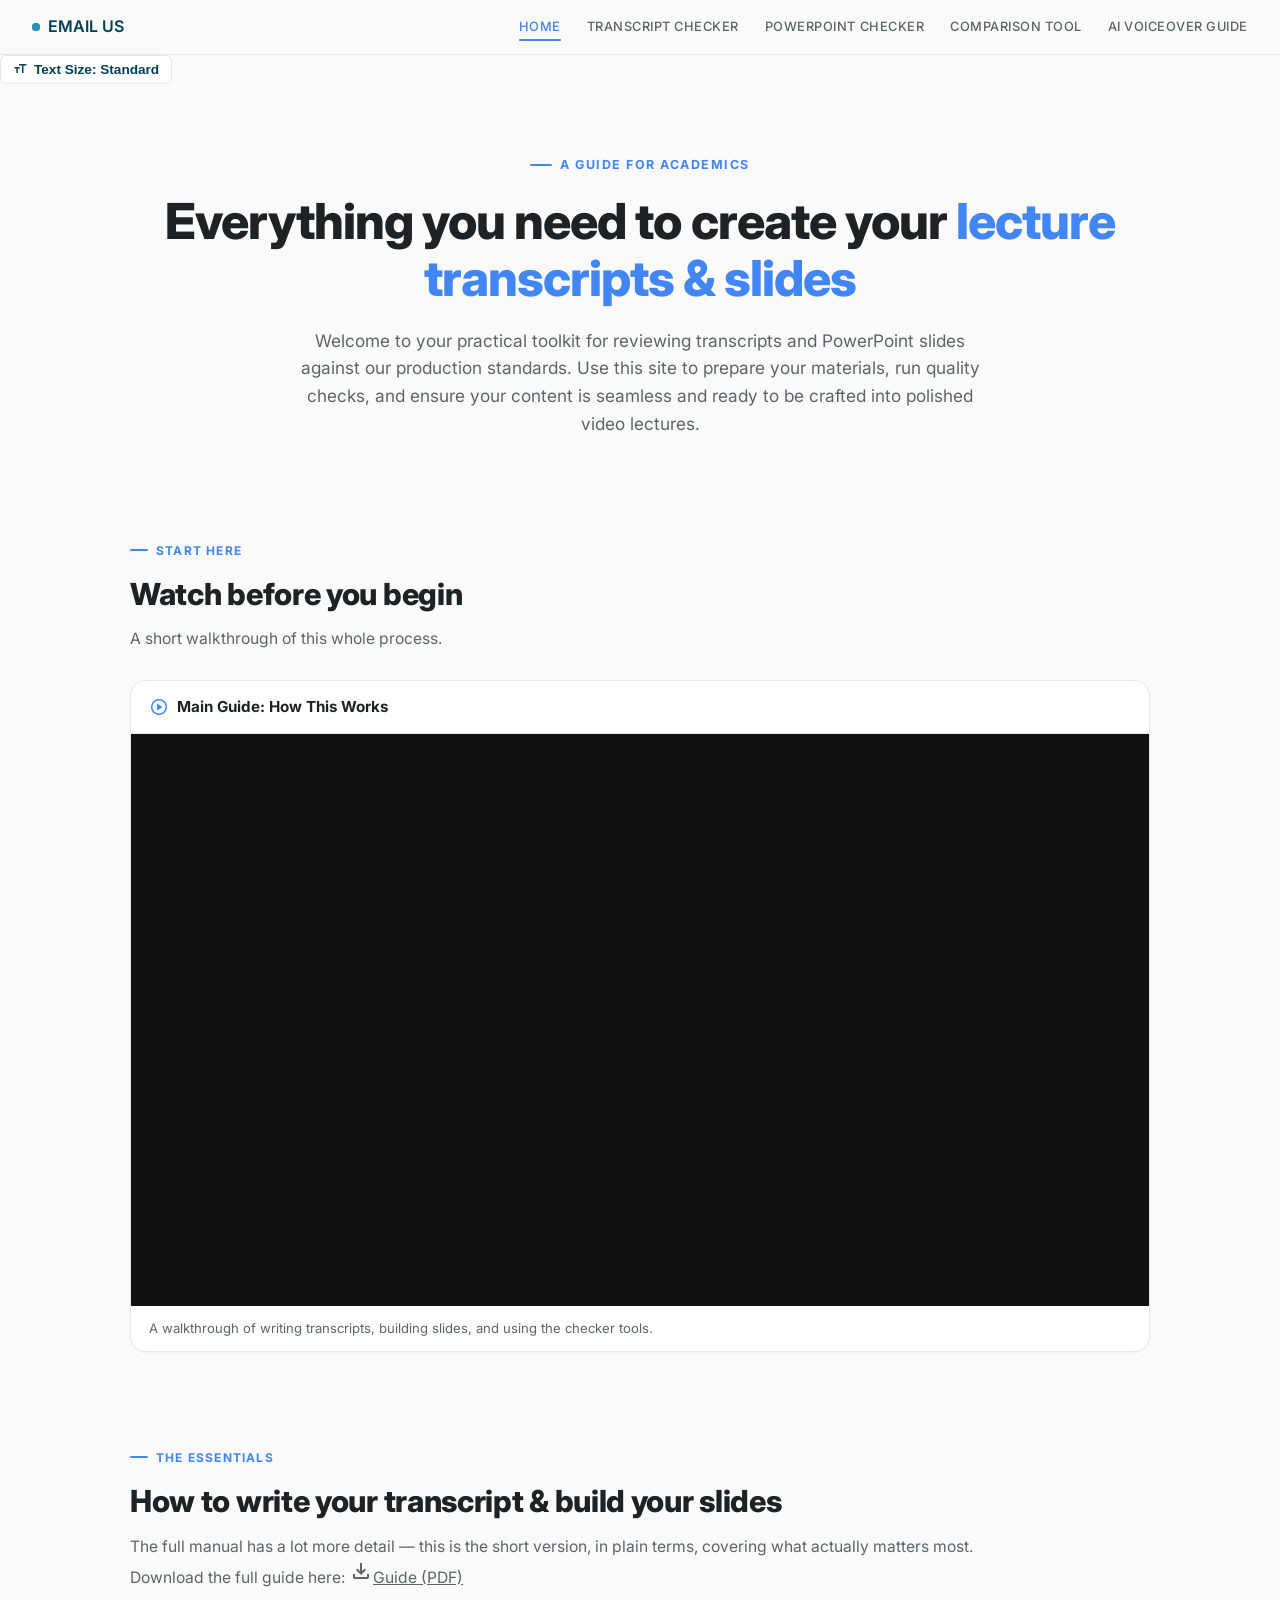
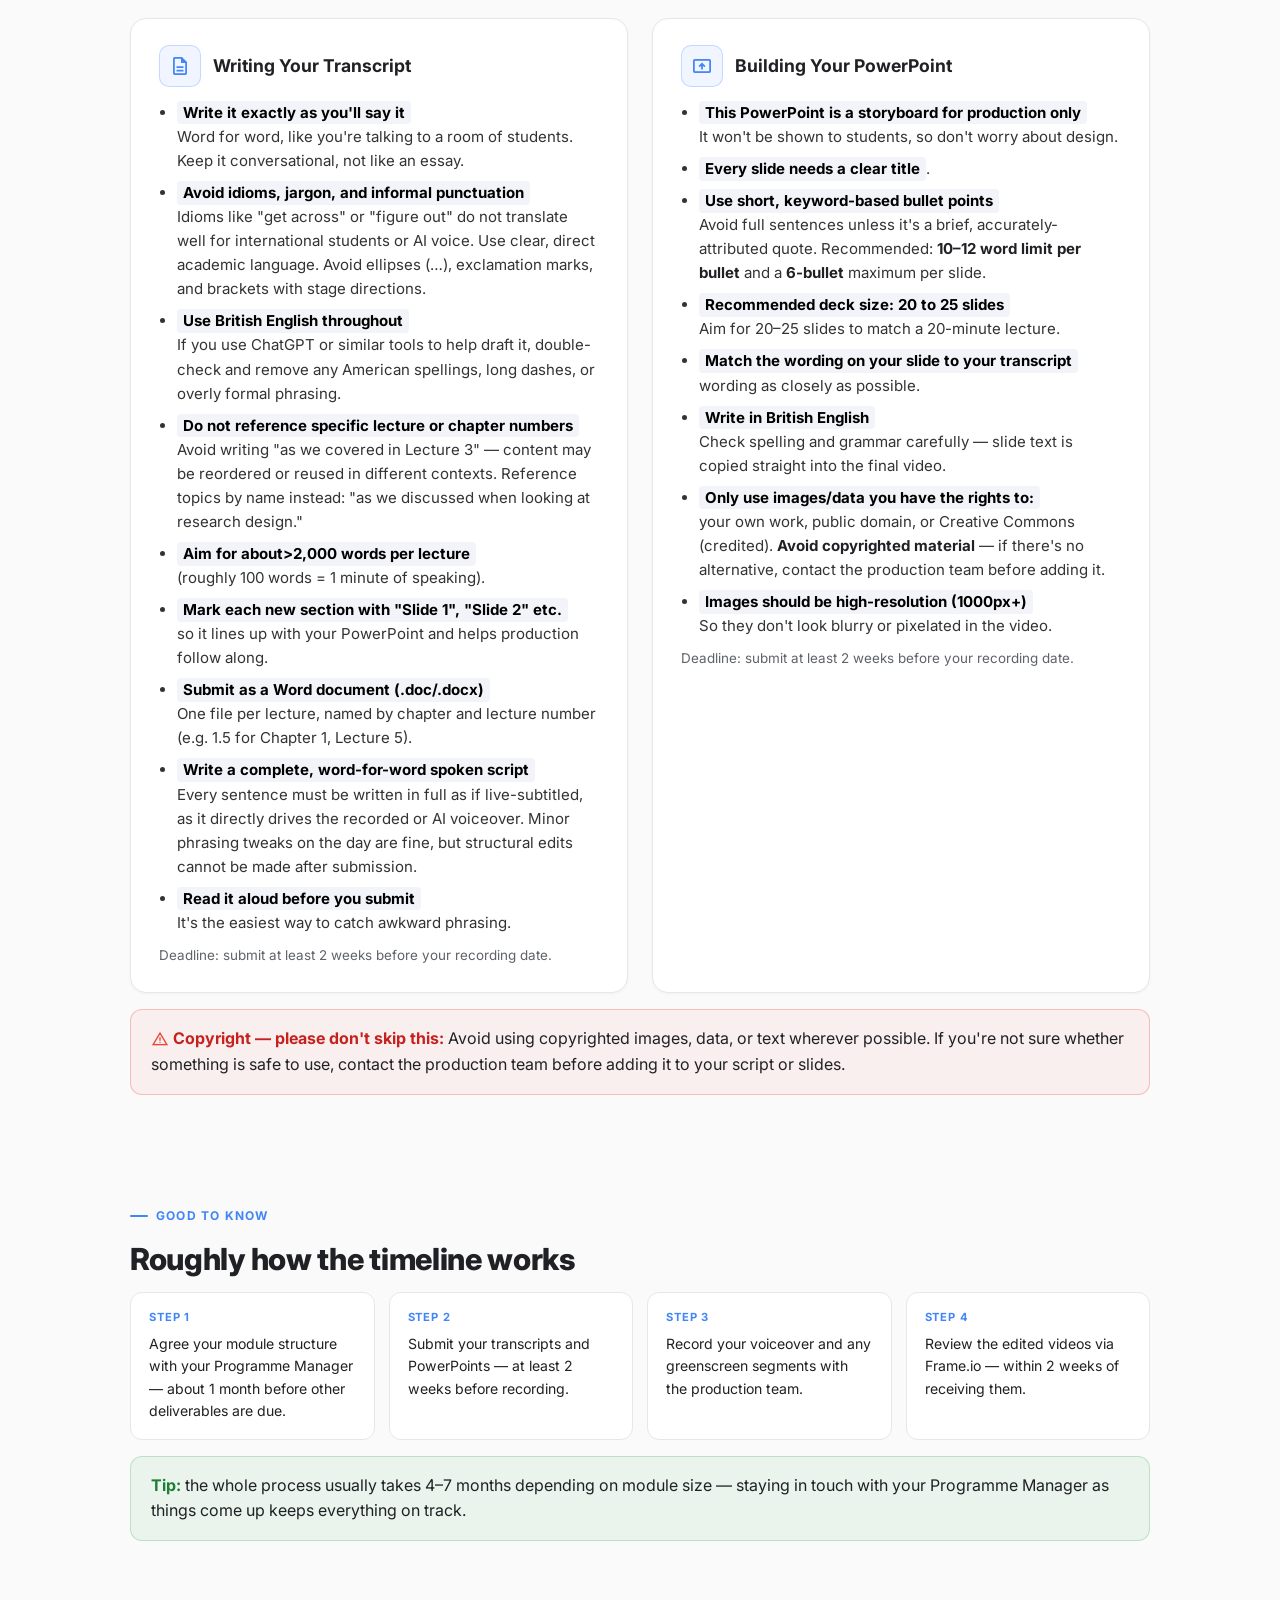
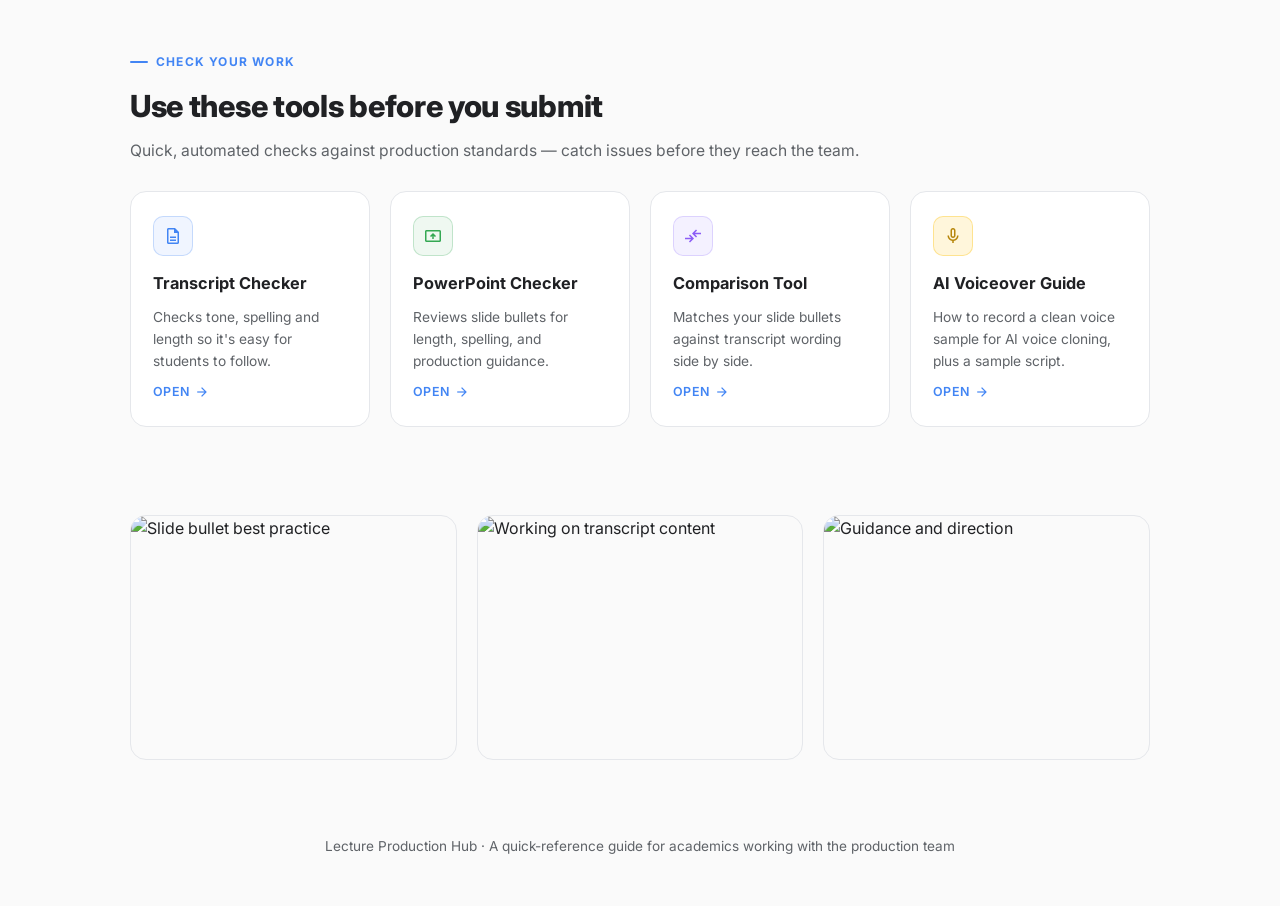
==== index.html @ a590941e "Update and rename guide_cld.html to index.html" ====
<!DOCTYPE html>
<html lang="en">
<head>
<meta charset="UTF-8" />
<meta name="viewport" content="width=device-width, initial-scale=1.0" />
<title>Lecture Production Hub — Guide for Academics</title>
<link rel="preconnect" href="https://fonts.googleapis.com" />
<link rel="preconnect" href="https://fonts.gstatic.com" crossorigin />
<link href="https://fonts.googleapis.com/css2?family=Inter:wght@400;500;600;700;800&display=swap" rel="stylesheet" />
<link href="https://fonts.googleapis.com/css2?family=Material+Symbols+Outlined:wght,FILL@100..700,0..1&display=swap" rel="stylesheet" />
<style>
  *, *::before, *::after { box-sizing: border-box; margin: 0; padding: 0; }

  :root {
    --blue: #4285F4;
    --blue-dim: rgba(66,133,244,0.08);
    --blue-border: rgba(66,133,244,0.25);
    --green: #34A853;
    --green-dim: rgba(52,168,83,0.08);
    --green-border: rgba(52,168,83,0.25);
    --yellow: #FBBC05;
    --red: #EA4335;
    --red-dim: rgba(234,67,53,0.06);
    --red-border: rgba(234,67,53,0.3);
    --bg: #fafafa;
    --white: #ffffff;
    --text: #202124;
    --muted: #5f6368;
    --border: #e5e7eb;
  }

  html, body {
    width: 100%;
    background: var(--bg);
    color: var(--text);
    font-family: 'Inter', Arial, sans-serif;
    font-size: 16px;
    line-height: 1.6;
    -webkit-font-smoothing: antialiased;
    overflow-x: hidden;
  }

  a { color: inherit; }

  /* ── Site Nav ── */
/* ── Site Nav ── */
.site-nav {
  /* Sticky positioning & glassmorphism visuals */
  position: sticky;
  top: 0;
  z-index: 50;
  background: rgba(250, 250, 250, 0.95);
  backdrop-filter: blur(14px);
  -webkit-backdrop-filter: blur(14px);
  border-bottom: 1px solid var(--border);

  /* Flexbox alignment & layout */
  display: flex;
  align-items: center;
  justify-content: space-between; /* Pushes email to left, nav links to right */
  gap: 32px;                      /* Ensures a minimum 32px separation between email & nav */
  padding: 14px 32px;             /* Keeps the original horizontal breathing room */
}

/* Ensure the links inside <nav> stay neatly spaced inline */
.site-nav nav {
  display: flex;
  align-items: center;
  gap: 20px;                      /* Controls spacing between individual nav items (Home, Checkers, etc.) */
}
  .site-nav .logo {
    font-size: 1rem;
    font-weight: 700;
    color: var(--text);
    text-decoration: none;
    display: flex;
    align-items: center;
    gap: 8px;
    letter-spacing: 0.01em;
  }
  .logo-dot {
    width: 8px; height: 8px; border-radius: 50%;
    background: var(--blue);
    display: inline-block;
    animation: pulse 2s ease-in-out infinite;
    flex-shrink: 0;
  }
  /* Group Email link and Button on the left */
.site-nav-left {
  display: flex;
  align-items: center;
  gap: 16px; /* Spacing between Email link and button */
}

/* Button Styling */
.font-toggle-btn {
  display: inline-flex;
  align-items: center;
  gap: 6px;
  background: #ffffff;
  color: #004056;
  border: 1px solid var(--border, #cccccc);
  border-radius: 6px;
  padding: 6px 12px;
  font-size: 0.85rem;
  font-weight: 600;
  cursor: pointer;
  transition: all 0.2s ease;
}

.font-toggle-btn:hover {
  background: #f0f4f8;
  border-color: #2b91b3;
}

/* Active State (When responsive.css is injected) */
/* .font-toggle-btn.active {
  background: #004056;
  color: #ffffff;
  border-color: #004056;
} */

.font-toggle-btn .material-symbols-outlined {
  font-size: 1.1em;
}
  @keyframes pulse {
    0%, 100% { opacity: 1; transform: scale(1); }
    50% { opacity: 0.55; transform: scale(0.82); }
  }
  /* Container Link */
.email-link {
  display: inline-flex;
  align-items: center;
  gap: 8px; /* Adds space between the dot and text */
  color: #004056;
  font-weight: 600;
  text-decoration: none;
  text-transform: uppercase;
}

/* Base Dot */
.logo-dot {
  position: relative;
  width: 8px;
  height: 8px;
  background-color: #2b91b3; /* Main dot colour */
  border-radius: 50%;
  flex-shrink: 0;
}

/* Pulsing Outer Ring */
.logo-dot::after {
  content: "";
  position: absolute;
  top: 0;
  left: 0;
  width: 100%;
  height: 100%;
  background-color: #2b91b3;
  border-radius: 50%;
  z-index: -1;
  animation: pulse-ring 1.8s cubic-bezier(0.215, 0.61, 0.355, 1) infinite;
}

/* Pulse Animation Keyframes */
@keyframes pulse-ring {
  0% {
    transform: scale(0.95);
    opacity: 0.8;
  }
  50% {
    transform: scale(2.2);
    opacity: 0;
  }
  100% {
    transform: scale(2.2);
    opacity: 0;
  }
}
  .site-nav nav { display: flex; align-items: center; gap: 26px; flex-wrap: wrap; }
  .site-nav nav a {
    color: var(--muted);
    text-decoration: none;
    font-size: 0.8rem;
    font-weight: 500;
    letter-spacing: 0.04em;
    text-transform: uppercase;
    transition: color 0.2s;
    position: relative;
  }
  .site-nav nav a::after {
    content: '';
    position: absolute;
    left: 0; bottom: -4px;
    width: 0; height: 2px;
    background: var(--blue);
    transition: width 0.25s;
    border-radius: 2px;
  }
  .site-nav nav a:hover, .site-nav nav a.active { color: var(--blue); }
  .site-nav nav a:hover::after, .site-nav nav a.active::after { width: 100%; }

  /* ── Hero ── */
  .hero {
    padding: 64px 40px 40px;
    max-width: 1100px;
    margin: 0 auto;
    text-align: center;
  }
  .eyebrow {
    display: inline-flex;
    align-items: center;
    gap: 8px;
    font-size: 0.78rem;
    font-weight: 700;
    letter-spacing: 0.12em;
    text-transform: uppercase;
    color: var(--blue);
    margin-bottom: 18px;
  }
  .eyebrow span { width: 22px; height: 2px; background: var(--blue); display: block; border-radius: 2px; }
  h1 {
    font-size: clamp(2.1rem, 4.2vw, 3.1rem);
    font-weight: 800;
    letter-spacing: -0.02em;
    line-height: 1.15;
    margin-bottom: 20px;
    color: var(--text);
  }
  h1 em { font-style: normal; color: var(--blue); }
  .hero-sub {
    font-size: 1.08rem;
    color: var(--muted);
    max-width: 700px;
    margin: 0 auto 12px;
  }
  .hero-sub2 {
    font-size: 0.98rem;
    color: var(--muted);
    max-width: 700px;
    margin: 0 auto;
  }

  /* ── Section shell ── */
  section.block {
    max-width: 1100px;
    margin: 0 auto;
    padding: 44px 40px;
  }
  .section-label {
    display: inline-flex;
    align-items: center;
    gap: 8px;
    font-size: 0.75rem;
    font-weight: 700;
    letter-spacing: 0.1em;
    text-transform: uppercase;
    color: var(--blue);
    margin-bottom: 10px;
  }
  .section-label span { width: 18px; height: 2px; background: var(--blue); display: block; border-radius: 2px; }
  h2 {
    font-size: clamp(1.4rem, 2.4vw, 1.9rem);
    font-weight: 800;
    letter-spacing: -0.01em;
    margin-bottom: 8px;
  }
  .section-sub {
    color: var(--muted);
    font-size: 0.98rem;
    /* max-width: 720px; */
    margin-bottom: 28px;
  }

  /* ── Video row ── */
  .video-row {
    display: grid;
    grid-template-columns: 1fr 1fr;
    gap: 24px;
  }
  .video-card {
    background: var(--white);
    border: 1px solid var(--border);
    border-radius: 16px;
    overflow: hidden;
    box-shadow: 0 1px 3px rgba(0,0,0,0.04);
  }
  .video-card-label {
    display: flex;
    align-items: center;
    gap: 8px;
    padding: 14px 18px;
    font-weight: 700;
    font-size: 0.95rem;
    border-bottom: 1px solid var(--border);
  }
  .video-card-label .material-symbols-outlined { color: var(--blue); font-size: 20px; }
  .video-frame {
    position: relative;
    width: 100%;
    padding-top: 56.25%;
    background: #111;
  }
  .video-frame iframe {
    position: absolute; inset: 0; width: 100%; height: 100%; border: 0;
  }
  .video-placeholder {
    position: absolute; inset: 0;
    display: flex; flex-direction: column; align-items: center; justify-content: center;
    gap: 8px;
    color: rgba(255,255,255,0.6);
    background: repeating-linear-gradient(135deg, #1a1a1a, #1a1a1a 10px, #151515 10px, #151515 20px);
  }
  .video-placeholder .material-symbols-outlined { font-size: 34px; color: rgba(255,255,255,0.35); }
  .video-placeholder p { font-size: 0.8rem; letter-spacing: 0.04em; text-transform: uppercase; font-weight: 600; }
  .video-note { padding: 12px 18px; font-size: 0.82rem; color: var(--muted); }

  /* ── Highlight boxes ── */
  .tip-box {
    background: var(--green-dim);
    border: 1px solid var(--green-border);
    border-radius: 12px;
    padding: 16px 20px;
    margin: 16px 0;
  }
  .tip-box strong { color: #1e7e34; }
  .warn-box {
    background: var(--red-dim);
    border: 1px solid var(--red-border);
    border-radius: 12px;
    padding: 16px 20px;
    margin: 16px 0;
  }
  .warn-box strong { color: #c5221f; }
  .warn-box .material-symbols-outlined { color: var(--red); font-size: 18px; vertical-align: -4px; margin-right: 4px; }

  /* ── Guide grid ── */
  .guide-grid {
    display: grid;
    grid-template-columns: 1fr 1fr;
    gap: 24px;
  }
  .guide-card {
    background: var(--white);
    border: 1px solid var(--border);
    border-radius: 16px;
    padding: 26px 28px;
    box-shadow: 0 1px 3px rgba(0,0,0,0.04);
  }
.guide-card ul .highlight {
  font-weight: bold;
  color: black !important;        /* Blue text */
  background-color: #f2f4f9;       /* Light blue background tint */
  padding: 2px 6px;                /* Padding around highlighted text */
  border-radius: 4px;              /* Soft rounded corners */
  display: inline-block;           /* Helps padding render cleanly */
  line-height: 1.3;
}

  /* Ensure non-bold text remains standard body colour */
.guide-card ul li {
  color: var(--text-main, #333333); 
}
  .guide-card-head {
    display: flex;
    align-items: center;
    gap: 12px;
    margin-bottom: 14px;
  }
  .guide-icon {
    width: 42px; height: 42px;
    border-radius: 10px;
    display: flex; align-items: center; justify-content: center;
    background: var(--blue-dim);
    border: 1px solid var(--blue-border);
    flex-shrink: 0;
  }
  .guide-icon .material-symbols-outlined { color: var(--blue); font-size: 22px; }
  .guide-card h3 { font-size: 1.1rem; font-weight: 700; }
  .guide-card ul { margin: 0 0 0 18px; }
  .guide-card li { margin-bottom: 8px; font-size: 0.94rem; color: var(--text); }
  .guide-card li b { color: var(--text); }
  .guide-card p.small-note { font-size: 0.84rem; color: var(--muted); margin-top: 10px; }

  /* ── Timeline strip ── */
  .timeline-strip {
    display: flex;
    flex-wrap: wrap;
    gap: 14px;
    margin-top: 8px;
  }
  .timeline-item {
    flex: 1 1 160px;
    background: var(--white);
    border: 1px solid var(--border);
    border-radius: 12px;
    padding: 16px 18px;
  }
  .timeline-item .step-num {
    font-size: 0.7rem;
    font-weight: 700;
    letter-spacing: 0.08em;
    text-transform: uppercase;
    color: var(--blue);
    margin-bottom: 6px;
    display: block;
  }
  .timeline-item p { font-size: 0.88rem; color: var(--text); }

  /* ── Tool cards ── */
  .tools-grid {
    display: grid;
    grid-template-columns: repeat(4, 1fr);
    gap: 20px;
  }
  .tool-card {
    text-decoration: none;
    color: inherit;
    background: var(--white);
    border: 1px solid var(--border);
    border-radius: 16px;
    padding: 24px 22px;
    display: flex;
    flex-direction: column;
    gap: 10px;
    transition: transform 0.2s ease, box-shadow 0.2s ease, border-color 0.2s ease;
    position: relative;
  }
  .tool-card:hover {
    transform: translateY(-3px);
    box-shadow: 0 8px 20px rgba(66,133,244,0.12);
    border-color: var(--blue-border);
  }
  .tool-card .card-icon {
    width: 40px; height: 40px;
    border-radius: 10px;
    display: flex; align-items: center; justify-content: center;
    margin-bottom: 4px;
  }
  .tool-card .card-icon .material-symbols-outlined { font-size: 20px; }
  .tool-card h4 { font-size: 1.02rem; font-weight: 700; }
  .tool-card p { font-size: 0.86rem; color: var(--muted); }
  .tool-card .card-arrow {
    margin-top: auto;
    color: var(--blue);
    display: flex; align-items: center; gap: 4px;
    font-size: 0.78rem; font-weight: 600; text-transform: uppercase; letter-spacing: 0.04em;
  }

  /* ── Images row (decorative) ── */
  .images-row {
    display: grid;
    grid-template-columns: repeat(3, 1fr);
    gap: 20px;
  }
  .img-block { border-radius: 16px; overflow: hidden; border: 1px solid var(--border); aspect-ratio: 4/3; }
  .img-block img { width: 100%; height: 100%; object-fit: cover; display: block; cursor: pointer; transition: transform 0.3s; }
  .img-block img:hover { transform: scale(1.04); }

  #img-lightbox {
    position: fixed; inset: 0; z-index: 999;
    background: rgba(0,0,0,0.85);
    align-items: center; justify-content: center;
  }
  #img-lightbox img { max-width: 88%; max-height: 85%; border-radius: 10px; }
  #lightbox-close {
    position: absolute; top: 24px; right: 36px;
    color: #fff; font-size: 2.2rem; cursor: pointer; line-height: 1;
  }

  footer.site-footer {
    text-align: center;
    padding: 32px 20px 48px;
    color: var(--muted);
    font-size: 0.85rem;
  }

  @media (max-width: 900px) {
    .video-row, .guide-grid { grid-template-columns: 1fr; }
    .tools-grid { grid-template-columns: 1fr 1fr; }
    .images-row { grid-template-columns: 1fr; }
  }
  @media (max-width: 600px) {
    .tools-grid { grid-template-columns: 1fr; }
    .site-nav { flex-direction: column; gap: 10px; align-items: flex-start; }
  }
</style>

</head>
<body>

  <!-- Site Nav -->
<!-- Site Nav -->
<div class="site-nav">
  <a href="mailto:Technical%20MLA%20%3Ctechnical%40mla.ac.uk%3E?subject=Technical%20Support%20Query" class="email-link">
    <span class="logo-dot"></span>
    Email us
  </a>
  
  <nav class="nav-links">
    <a href="index.html" class="active">Home</a>
    <a href="transcript_checker.html">Transcript Checker</a>
    <a href="ppt_checker.html">PowerPoint Checker</a>
    <a href="comparison.html">Comparison Tool</a>
    <a href="ai_voiceover.html">AI Voiceover Guide</a>
  </nav>
</div>
<!-- Display Mode / Text Size Button -->
    <button type="button" class="font-toggle-btn" id="fontToggleBtn" onclick="toggleResponsiveCSS()">
      <span class="material-symbols-outlined">format_size</span>
      <span class="btn-text">Text Size: Standard</span>
    </button>
  </div>
  <!-- Hero -->
  <div class="hero">
    <div class="eyebrow"><span></span> A Guide For Academics</div>
    <h1>Everything you need to create your <em>lecture transcripts &amp; slides</em></h1>
    <p class="hero-sub">Welcome to your practical toolkit for reviewing transcripts and PowerPoint slides against our production standards. 
      Use this site to prepare your materials,
       run quality checks, and ensure your content is seamless and ready to be crafted into polished video lectures.</p>
  </div>

  <!-- Videos -->
<section class="block block-single">
  <div class="section-label"><span></span>Start Here</div>
  <h2>Watch before you begin</h2>
  <p class="section-sub">A short walkthrough of this whole process.</p>

  <div class="video-card">
    <div class="video-card-label">
      <span class="material-symbols-outlined">play_circle</span> Main Guide: How This Works
    </div>
    <div class="video-frame">
    <iframe 
  src="https://www.youtube.com/embed/Yvsx-dSLIzQ" 
  title="Main Explainer Guide" 
  referrerpolicy="strict-origin-when-cross-origin"
  allow="accelerometer; autoplay; clipboard-write; encrypted-media; gyroscope; picture-in-picture" 
  allowfullscreen>
</iframe>
    </div>
    <div class="video-note">A walkthrough of writing transcripts, building slides, and using the checker tools.</div>
  </div>
</section>

  <!-- Guide -->
  <section class="block">
    <div class="section-label"><span></span>The Essentials</div>
    <h2>How to write your transcript &amp; build your slides</h2>
    <p class="section-sub">The full manual has a lot more detail — this is the short version, in plain terms, covering what actually matters most.
         <br> Download the full guide here: 
    <a href="pdfs/Module Creation Guide for Academics.pdf" download target="_blank">
      <span class="material-symbols-outlined">download</span>Guide (PDF)
    </a>
      </p>
        <!-- Download Link Paragraph -->
 
    <div class="guide-grid">
      <!-- Transcript card -->
      <div class="guide-card">
        <div class="guide-card-head">
          <div class="guide-icon"><span class="material-symbols-outlined">description</span></div>
          <h3>Writing Your Transcript</h3>
        </div>
        <ul>
          <li> <span class="highlight">Write it exactly as you'll say it</span><br>Word for word, like you're talking to a room of students. 
            Keep it conversational, not like an essay.</li>
            <li> <span class="highlight">Avoid idioms, jargon, and informal punctuation</span><br>Idioms like "get across" or "figure out" 
              do not translate well for international students or AI voice. Use clear, 
          direct academic language. Avoid ellipses (…), 
          exclamation marks, and brackets with stage directions.</li>
          <li><span class="highlight">Use British English throughout</span> <br>If you use ChatGPT or similar tools to help draft it, 
            double-check and remove any American spellings, long dashes, or overly formal phrasing.</li>
             <li> <span class="highlight">Do not reference specific lecture or chapter numbers</span> <br>Avoid writing "as we covered in Lecture 3" — 
          content may be reordered or reused in different contexts. 
          Reference topics by name instead: 
          "as we discussed when looking at research design."</li>
          <li> <span class="highlight"> Aim for about>2,000 words per lecture</span> <br>(roughly 100 words = 1 minute of speaking).</li>
          <li> <span class="highlight">Mark each new section with "Slide 1", "Slide 2" etc.</span>  <br>so it lines up with your PowerPoint 
            and helps production follow along.</li>
          <li> <span class="highlight">Submit as a Word document (.doc/.docx)</span><br> One file per lecture, named by chapter and
             lecture number (e.g. 1.5 for Chapter 1, Lecture 5).</li>
          <li>  <span class="highlight">Write a complete, word-for-word spoken script</span><br>Every sentence must be written in full as if live-subtitled, as it
             directly drives the recorded or AI voiceover. Minor phrasing tweaks on the day are fine, but structural edits 
             cannot be made after submission.</li>
          <li><span class="highlight">Read it aloud before you submit </span><br>It's the easiest way to catch awkward phrasing.</li>
        </ul>
        <p class="small-note">Deadline: submit at least 2 weeks before your recording date.</p>
      </div>

      <!-- PPT card -->
      <div class="guide-card">
        <div class="guide-card-head">
          <div class="guide-icon"><span class="material-symbols-outlined">present_to_all</span></div>
          <h3>Building Your PowerPoint</h3>
        </div>
        <ul>
                   
          <li> <span class="highlight">This PowerPoint is a storyboard for production only</span><br>It won't be shown to students, so don't worry about design.</li>
          <li><span class="highlight">Every slide needs a clear title</span>.</li>
          <li> <span class="highlight">Use short, keyword-based bullet points</span> <br>Avoid full sentences unless it's a brief, accurately-attributed quote.
          Recommended: <b>10–12 word limit per bullet</b> and a <b>6-bullet </b>maximum per slide.</li>
            <li><span class="highlight">Recommended deck size: 20 to 25 slides</span><br>
              Aim for 20–25 slides to match a 20-minute lecture.
              </li>
          <li><span class="highlight">Match the wording on your slide to your transcript </span> wording as closely as possible.</li>
          <li> <span class="highlight">Write in British English</span><br>Check spelling and grammar carefully — slide text is copied straight into the final video.</li>
          <li><span class="highlight">Only use images/data you have the rights to: </span><br>your own work, public domain, or Creative Commons (credited). <b>Avoid copyrighted material</b> — if there's no alternative, contact the production team before adding it.</li>
          <li> <span class="highlight">Images should be high-resolution (1000px+)</span> <br>So they don't look blurry or pixelated in the video.</li>
        </ul>
        <p class="small-note">Deadline: submit at least 2 weeks before your recording date.</p>
      </div>
    </div>

    <div class="warn-box">
      <strong><span class="material-symbols-outlined">warning</span>Copyright — please don't skip this:</strong>
      Avoid using copyrighted images, data, or text wherever possible. If you're not sure whether something is safe to use, contact the production team before adding it to your script or slides.
  
    </div>
  </section>

  <!-- Timeline -->
  <section class="block">
    <div class="section-label"><span></span>Good To Know</div>
    <h2>Roughly how the timeline works</h2>
    <div class="timeline-strip">
      <div class="timeline-item"><span class="step-num">Step 1</span><p>Agree your module structure with your Programme Manager — about 1 month before other deliverables are due.</p></div>
      <div class="timeline-item"><span class="step-num">Step 2</span><p>Submit your transcripts and PowerPoints — at least 2 weeks before recording.</p></div>
      <div class="timeline-item"><span class="step-num">Step 3</span><p>Record your voiceover and any greenscreen segments with the production team.</p></div>
      <div class="timeline-item"><span class="step-num">Step 4</span><p>Review the edited videos via Frame.io — within 2 weeks of receiving them.</p></div>
    </div>
    <div class="tip-box">
      <strong>Tip:</strong> the whole process usually takes 4–7 months depending on module size — staying in touch with your Programme Manager as things come up keeps everything on track.
    </div>
  </section>

  <!-- Tools -->
  <section class="block">
    <div class="section-label"><span></span>Check Your Work</div>
    <h2>Use these tools before you submit</h2>
    <p class="section-sub">Quick, automated checks against production standards — catch issues before they reach the team.</p>

    <div class="tools-grid">
      <a href="transcript_checker.html" class="tool-card">
        <div class="card-icon" style="background:var(--blue-dim);border:1px solid var(--blue-border)">
          <span class="material-symbols-outlined" style="color:var(--blue)">description</span>
        </div>
        <h4>Transcript Checker</h4>
        <p>Checks tone, spelling and length so it's easy for students to follow.</p>
        <div class="card-arrow">Open <span class="material-symbols-outlined" style="font-size:16px">arrow_forward</span></div>
      </a>

      <a href="ppt_checker.html" class="tool-card">
        <div class="card-icon" style="background:var(--green-dim);border:1px solid var(--green-border)">
          <span class="material-symbols-outlined" style="color:var(--green)">present_to_all</span>
        </div>
        <h4>PowerPoint Checker</h4>
        <p>Reviews slide bullets for length, spelling, and production guidance.</p>
        <div class="card-arrow">Open <span class="material-symbols-outlined" style="font-size:16px">arrow_forward</span></div>
      </a>

      <a href="comparison.html" class="tool-card">
        <div class="card-icon" style="background:rgba(167,139,250,0.12);border:1px solid rgba(167,139,250,0.3)">
          <span class="material-symbols-outlined" style="color:#8b5cf6">compare_arrows</span>
        </div>
        <h4>Comparison Tool</h4>
        <p>Matches your slide bullets against transcript wording side by side.</p>
        <div class="card-arrow">Open <span class="material-symbols-outlined" style="font-size:16px">arrow_forward</span></div>
      </a>

      <a href="ai_voiceover.html" class="tool-card">
        <div class="card-icon" style="background:rgba(251,188,5,0.14);border:1px solid rgba(251,188,5,0.35)">
          <span class="material-symbols-outlined" style="color:#b7860b">mic</span>
        </div>
        <h4>AI Voiceover Guide</h4>
        <p>How to record a clean voice sample for AI voice cloning, plus a sample script.</p>
        <div class="card-arrow">Open <span class="material-symbols-outlined" style="font-size:16px">arrow_forward</span></div>
      </a>
    </div>
  </section>

  <!-- Decorative images -->
  <section class="block">
    <div class="images-row">
      <div class="img-block"><img src="imgs/laptop_bullet_points.png" alt="Slide bullet best practice" class="clickable-img"/></div>
      <div class="img-block"><img src="imgs/content.jpg" alt="Working on transcript content" class="clickable-img"/></div>
      <div class="img-block"><img src="imgs/compass.jpg" alt="Guidance and direction" class="clickable-img"/></div>
    </div>
  </section>

  <div id="img-lightbox" style="display:none;">
    <span id="lightbox-close">&times;</span>
    <img id="lightbox-img" src="" alt="Enlarged Image">
  </div>

  <footer class="site-footer">
    Lecture Production Hub · A quick-reference guide for academics working with the production team
  </footer>

  <script>
    const lightbox = document.getElementById('img-lightbox');
    const lightboxImg = document.getElementById('lightbox-img');
    const closeBtn = document.getElementById('lightbox-close');

    document.querySelectorAll('.clickable-img').forEach(img => {
      img.addEventListener('click', e => {
        e.stopPropagation();
        lightbox.style.display = 'flex';
        lightboxImg.src = img.src;
      });
    });
    closeBtn.addEventListener('click', () => { lightbox.style.display = 'none'; });
    lightbox.addEventListener('click', e => { if (e.target === lightbox) lightbox.style.display = 'none'; });


function toggleResponsiveCSS() {
  const btn = document.getElementById('fontToggleBtn');
  const btnText = btn.querySelector('.btn-text');
  let linkTag = document.getElementById('responsive-css-link');

  if (linkTag) {
    // If responsive.css is already active -> REMOVE IT
    linkTag.remove();
    btn.classList.remove('active');
    btnText.textContent = 'Text Size: Standard';
    localStorage.setItem('responsiveCSSActive', 'false');
  } else {
    // If not active -> INJECT IT INTO <HEAD>
    linkTag = document.createElement('link');
    linkTag.id = 'responsive-css-link';
    linkTag.rel = 'stylesheet';
    linkTag.href = 'responsive.css';
    document.head.appendChild(linkTag);

    btn.classList.add('active');
    btnText.textContent = 'Text Size: Large';
    localStorage.setItem('responsiveCSSActive', 'true');
  }
}

// Keep active preference across page navigations
document.addEventListener('DOMContentLoaded', () => {
  if (localStorage.getItem('responsiveCSSActive') === 'true') {
    toggleResponsiveCSS();
  }
});


  </script>
</body>
</html>
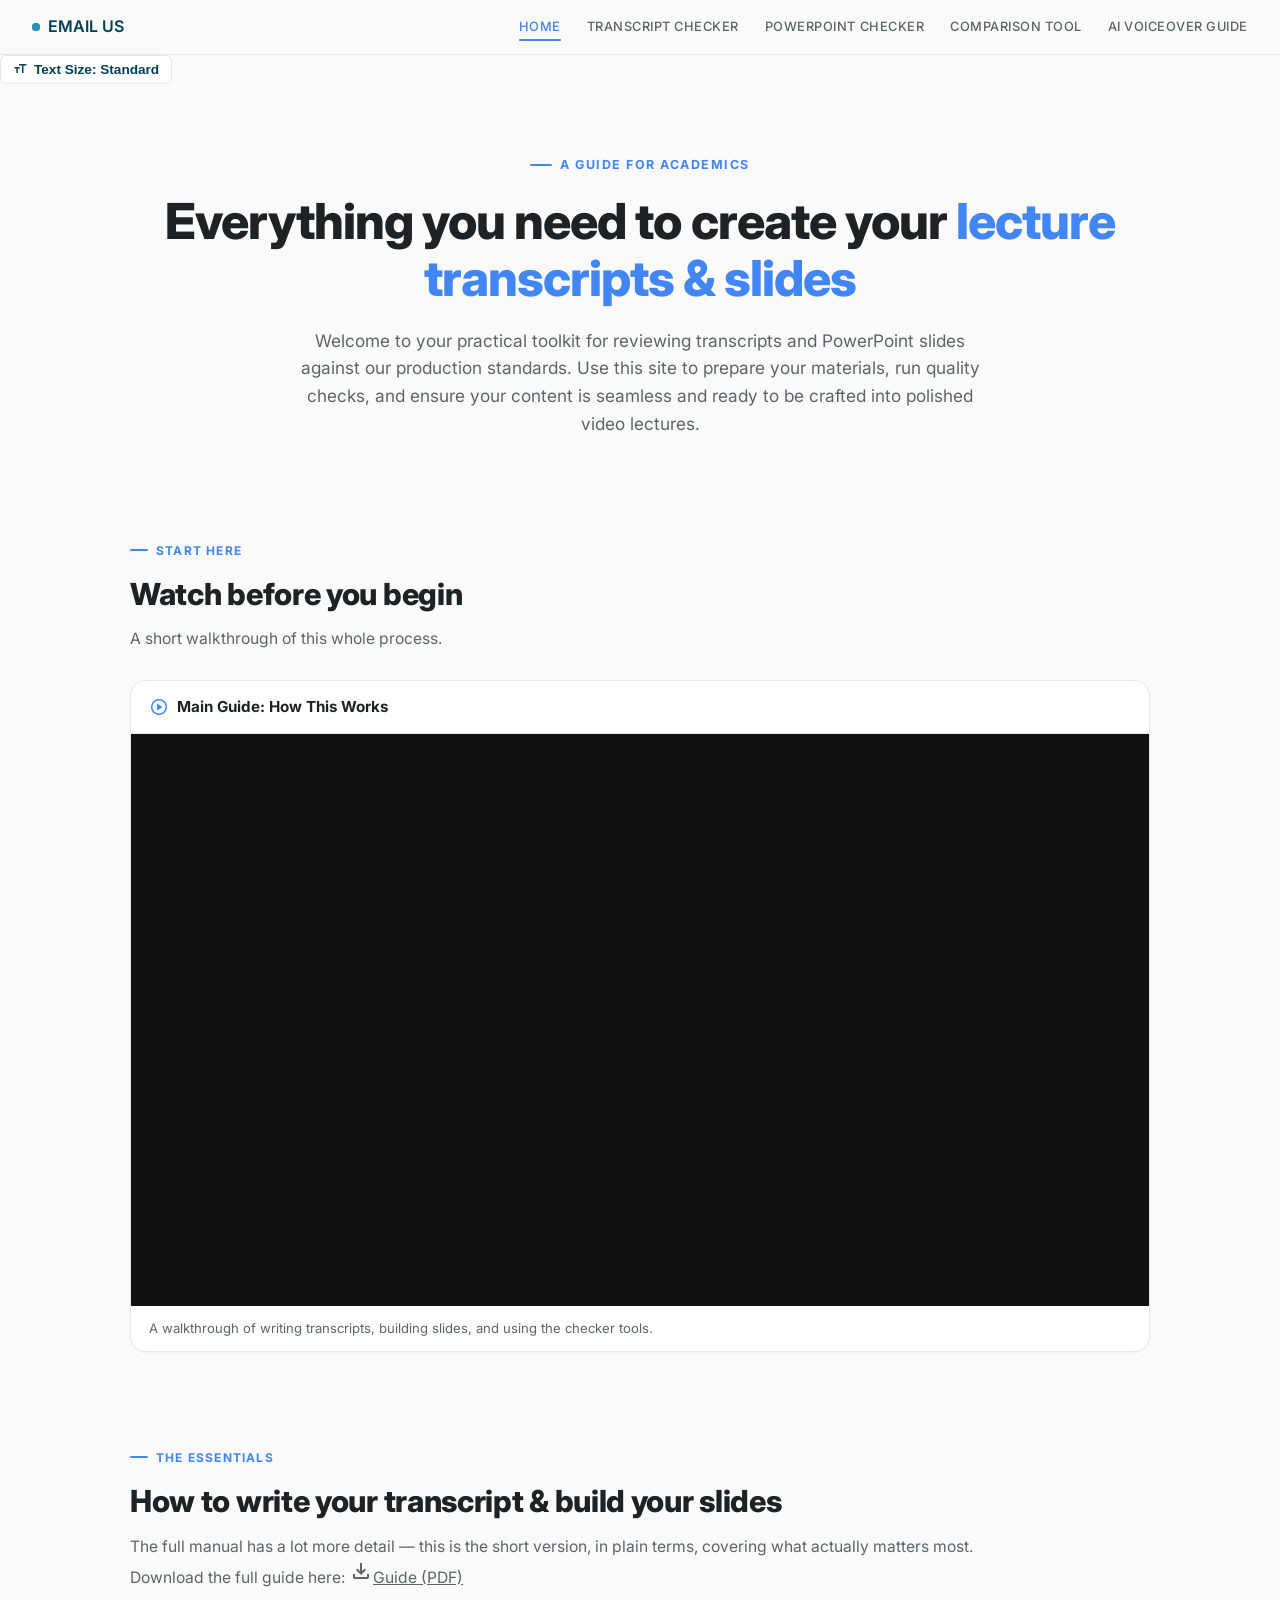
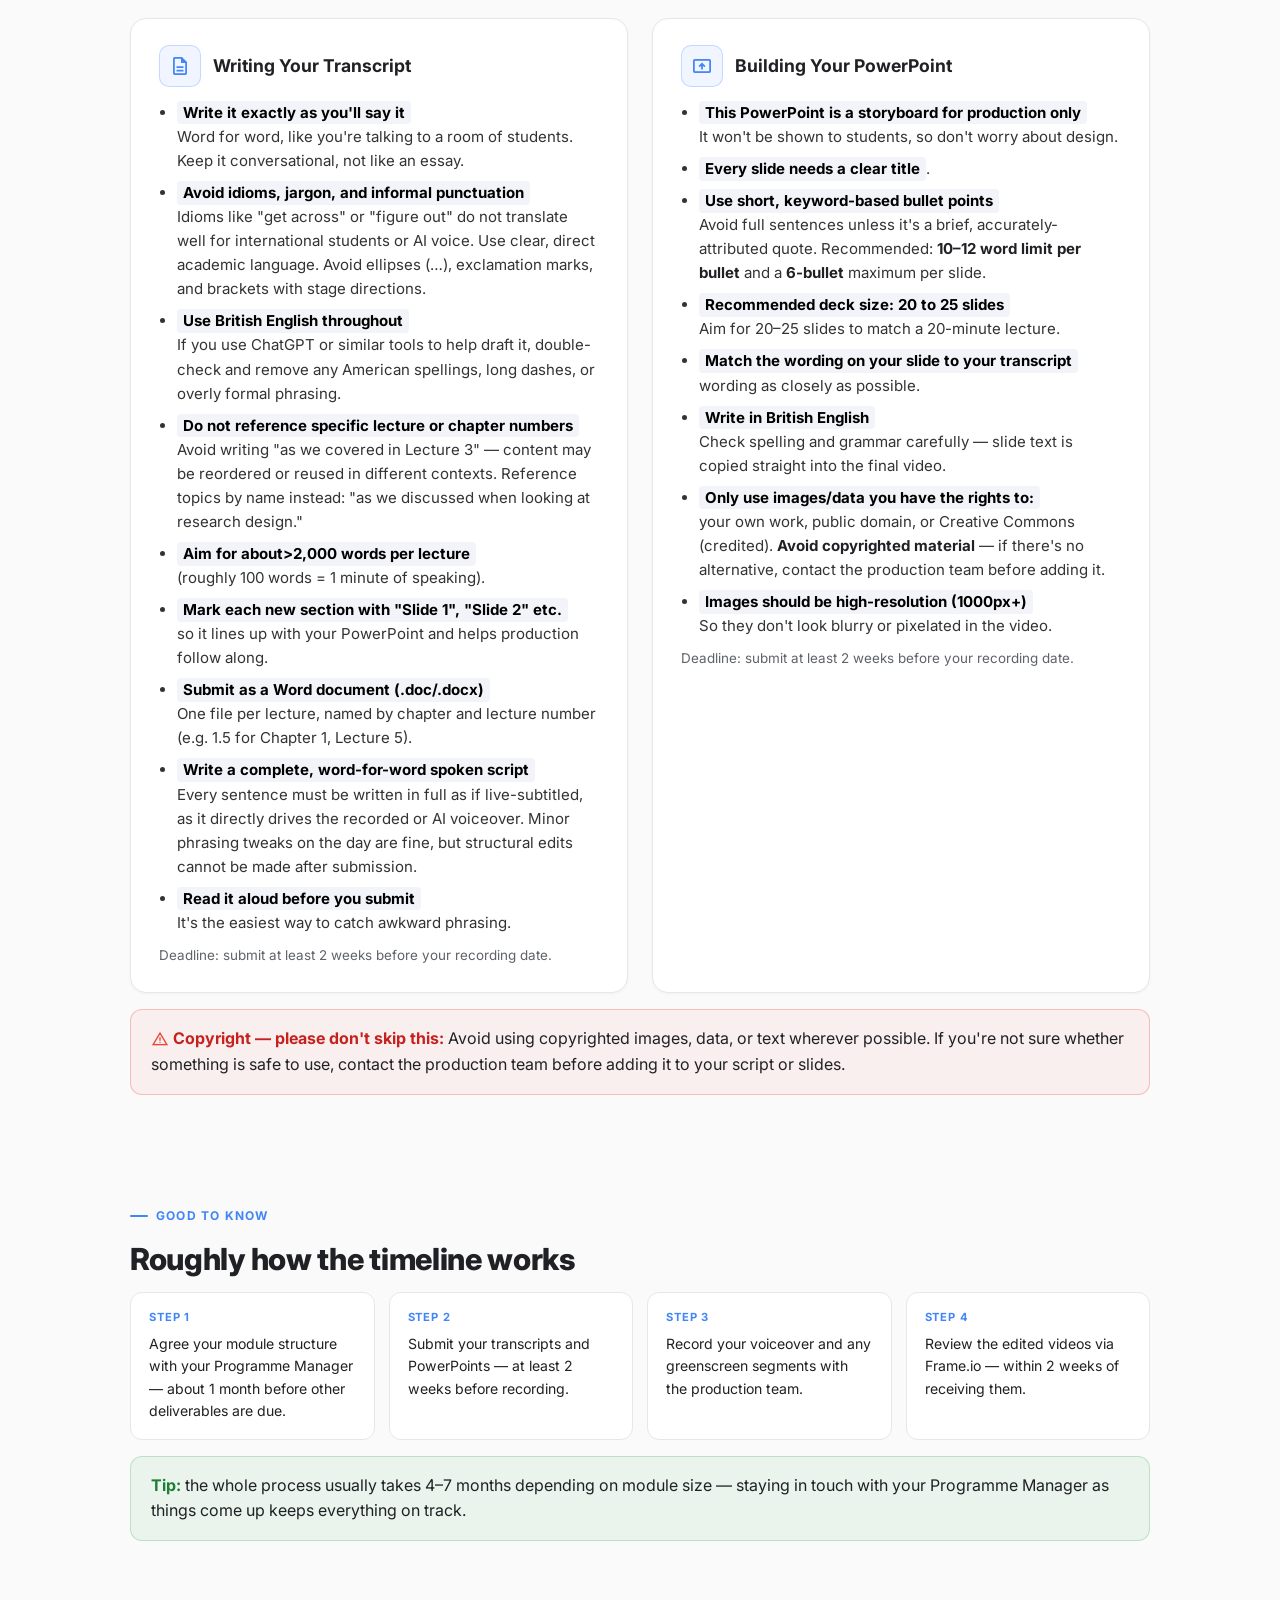
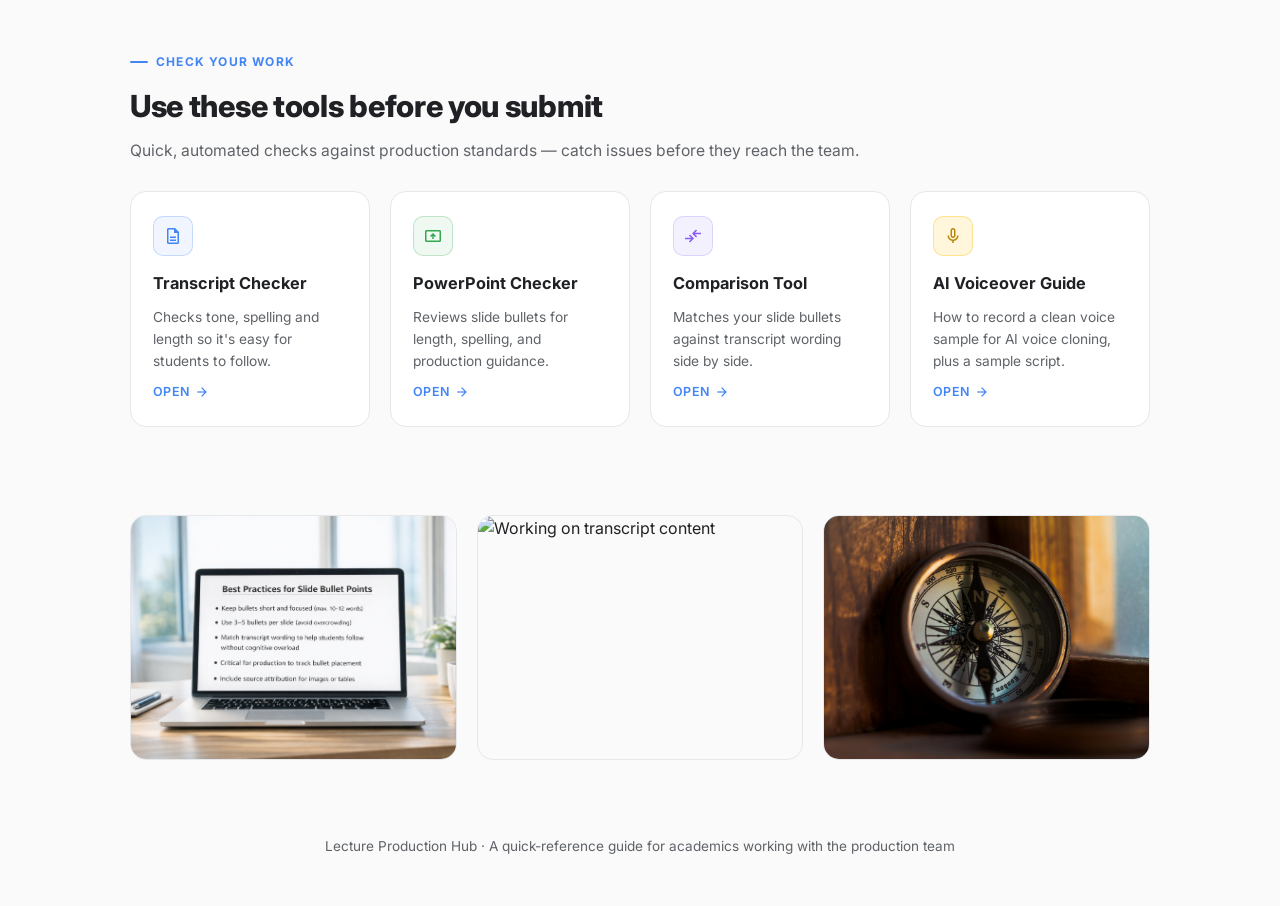
==== commit 6de7871b: "Update index.html" ====
--- a/index.html
+++ b/index.html
@@ -549,7 +549,7 @@
     <h2>How to write your transcript &amp; build your slides</h2>
     <p class="section-sub">The full manual has a lot more detail — this is the short version, in plain terms, covering what actually matters most.
          <br> Download the full guide here: 
-    <a href="pdfs/Module Creation Guide for Academics.pdf" download target="_blank">
+    <a href="Module Creation Guide for Academics.pdf" download target="_blank">
       <span class="material-symbols-outlined">download</span>Guide (PDF)
     </a>
       </p>
@@ -682,9 +682,9 @@
   <!-- Decorative images -->
   <section class="block">
     <div class="images-row">
-      <div class="img-block"><img src="imgs/laptop_bullet_points.png" alt="Slide bullet best practice" class="clickable-img"/></div>
-      <div class="img-block"><img src="imgs/content.jpg" alt="Working on transcript content" class="clickable-img"/></div>
-      <div class="img-block"><img src="imgs/compass.jpg" alt="Guidance and direction" class="clickable-img"/></div>
+      <div class="img-block"><img src="laptop_bullet_points.png" alt="Slide bullet best practice" class="clickable-img"/></div>
+      <div class="img-block"><img src="content.jpg" alt="Working on transcript content" class="clickable-img"/></div>
+      <div class="img-block"><img src="compass.jpg" alt="Guidance and direction" class="clickable-img"/></div>
     </div>
   </section>
 
